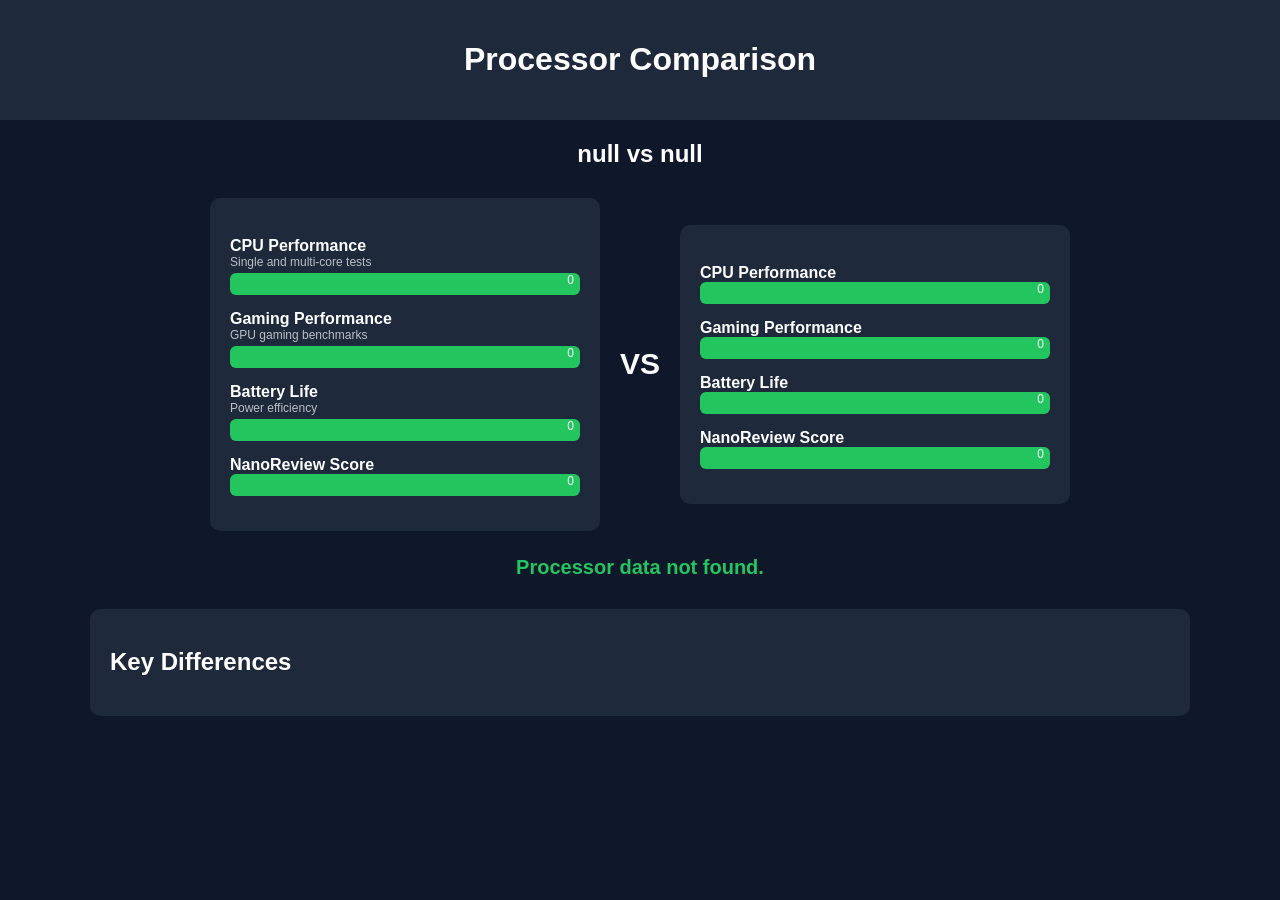
==== compare.html @ 0b1730c9 "Add files via upload" ====
<!DOCTYPE html>
<html lang="en">
<head>
<meta charset="UTF-8">
<title>Processor Comparison</title>

<style>
body{
font-family:Arial;
background:#0f172a;
color:white;
margin:0;
}

header{
text-align:center;
padding:20px;
background:#1e293b;
}

.container{
width:90%;
max-width:1100px;
margin:auto;
text-align:center;
}

.comparison-box{
display:flex;
justify-content:center;
align-items:center;
gap:20px;
margin-top:30px;
flex-wrap:wrap;
}

.card{
background:#1e293b;
padding:20px;
border-radius:10px;
width:350px;
}

.stat{
margin:15px 0;
text-align:left;
}

.stat-title{
font-weight:bold;
}

.stat-desc{
font-size:12px;
opacity:.7;
margin-bottom:4px;
}

.score-bar{
background:#334155;
height:22px;
border-radius:6px;
overflow:hidden;
}

.score-fill{
background:#22c55e;
height:100%;
text-align:right;
padding-right:6px;
font-size:12px;
}

.vs{
font-size:30px;
font-weight:bold;
}

#winner{
margin-top:25px;
font-size:20px;
font-weight:bold;
color:#22c55e;
}

.key-differences{
margin-top:30px;
text-align:left;
background:#1e293b;
padding:20px;
border-radius:10px;
}
</style>
</head>

<body>

<header>
<h1>Processor Comparison</h1>
</header>

<div class="container">

<h2 id="title">Processor A vs Processor B</h2>

<div class="comparison-box">

<div class="card">
<h3 id="name1">Processor 1</h3>

<div class="stat">
<div class="stat-title">CPU Performance</div>
<div class="stat-desc">Single and multi-core tests</div>
<div class="score-bar"><div class="score-fill" id="cpu1">0</div></div>
</div>

<div class="stat">
<div class="stat-title">Gaming Performance</div>
<div class="stat-desc">GPU gaming benchmarks</div>
<div class="score-bar"><div class="score-fill" id="gpu1">0</div></div>
</div>

<div class="stat">
<div class="stat-title">Battery Life</div>
<div class="stat-desc">Power efficiency</div>
<div class="score-bar"><div class="score-fill" id="battery1">0</div></div>
</div>

<div class="stat">
<div class="stat-title">NanoReview Score</div>
<div class="score-bar"><div class="score-fill" id="nano1">0</div></div>
</div>

</div>

<div class="vs">VS</div>

<div class="card">

<h3 id="name2">Processor 2</h3>

<div class="stat">
<div class="stat-title">CPU Performance</div>
<div class="score-bar"><div class="score-fill" id="cpu2">0</div></div>
</div>

<div class="stat">
<div class="stat-title">Gaming Performance</div>
<div class="score-bar"><div class="score-fill" id="gpu2">0</div></div>
</div>

<div class="stat">
<div class="stat-title">Battery Life</div>
<div class="score-bar"><div class="score-fill" id="battery2">0</div></div>
</div>

<div class="stat">
<div class="stat-title">NanoReview Score</div>
<div class="score-bar"><div class="score-fill" id="nano2">0</div></div>
</div>

</div>

</div>

<div id="winner"></div>

<div class="key-differences">
<h2>Key Differences</h2>
<ul id="prosList"></ul>
</div>

</div>

<script>

// Processor database
const processors = {

"Snapdragon 8 Gen 4 (Elite)":{cpu:99,gpu:99,battery:93,nanoScore:99,pros:["Next gen flagship","Extreme gaming power","AI optimized"]},
"Snapdragon 8 Gen 3":{cpu:97,gpu:98,battery:91,nanoScore:97,pros:["Flagship performance","Excellent gaming","Efficient design"]},
"Snapdragon 8 Gen 2":{cpu:95,gpu:96,battery:90,nanoScore:95,pros:["Great gaming","Stable thermals"]},
"Snapdragon 8 Gen 1":{cpu:92,gpu:93,battery:85,nanoScore:91,pros:["Powerful GPU","Good flagship performance"]},
"Snapdragon 888 Plus":{cpu:91,gpu:92,battery:84,nanoScore:90,pros:["Strong gaming","High clock speeds"]},
"Snapdragon 888":{cpu:90,gpu:91,battery:83,nanoScore:89,pros:["Flagship CPU","Good camera ISP"]},
"Snapdragon 870":{cpu:89,gpu:88,battery:88,nanoScore:88,pros:["Very stable","Good thermals"]},
"Snapdragon 865 Plus":{cpu:88,gpu:87,battery:86,nanoScore:87,pros:["Great gaming","Reliable performance"]},
"Snapdragon 865":{cpu:87,gpu:86,battery:87,nanoScore:86,pros:["Efficient flagship","Good modem"]},
"Snapdragon 855 Plus":{cpu:84,gpu:85,battery:84,nanoScore:84,pros:["Strong gaming","Good optimization"]},
"Snapdragon 855":{cpu:83,gpu:84,battery:83,nanoScore:83,pros:["Balanced flagship chip"]},
"Snapdragon 845":{cpu:80,gpu:81,battery:82,nanoScore:80,pros:["Smooth performance"]},
"Snapdragon 835":{cpu:76,gpu:75,battery:80,nanoScore:75,pros:["Efficient older flagship"]},
"Snapdragon 821":{cpu:72,gpu:70,battery:75,nanoScore:70,pros:["Improved 820"]},
"Snapdragon 820":{cpu:70,gpu:68,battery:74,nanoScore:68,pros:["First Kryo CPU"]},

/* Snapdragon Midrange */

"Snapdragon 7+ Gen 3":{cpu:92,gpu:92,battery:91,nanoScore:92,pros:["Near flagship performance","Great gaming"]},
"Snapdragon 7 Gen 3":{cpu:89,gpu:88,battery:90,nanoScore:88,pros:["Efficient midrange","Good AI"]},
"Snapdragon 7 Gen 1":{cpu:86,gpu:85,battery:87,nanoScore:85,pros:["Good camera support"]},
"Snapdragon 780G":{cpu:87,gpu:86,battery:88,nanoScore:86,pros:["Flagship like efficiency"]},
"Snapdragon 778G":{cpu:85,gpu:84,battery:88,nanoScore:84,pros:["Great balance"]},
"Snapdragon 768G":{cpu:82,gpu:81,battery:86,nanoScore:81,pros:["Good gaming midrange"]},
"Snapdragon 765G":{cpu:80,gpu:79,battery:87,nanoScore:79,pros:["Integrated 5G"]},
"Snapdragon 750G":{cpu:79,gpu:78,battery:86,nanoScore:78,pros:["Affordable 5G"]},
"Snapdragon 732G":{cpu:78,gpu:77,battery:85,nanoScore:77,pros:["Stable gaming"]},
"Snapdragon 730G":{cpu:77,gpu:76,battery:85,nanoScore:76,pros:["Good GPU"]},
"Snapdragon 720G":{cpu:75,gpu:74,battery:86,nanoScore:74,pros:["Efficient gaming chip"]},
"Snapdragon 710":{cpu:73,gpu:72,battery:84,nanoScore:72,pros:["First AI midrange"]},
"Snapdragon 695":{cpu:72,gpu:70,battery:88,nanoScore:70,pros:["Very efficient"]},
"Snapdragon 690":{cpu:71,gpu:69,battery:87,nanoScore:69,pros:["Budget 5G"]},
"Snapdragon 680":{cpu:68,gpu:65,battery:89,nanoScore:66,pros:["Very power efficient"]},

/* Snapdragon Budget */

"Snapdragon 675":{cpu:70,gpu:68,battery:83,nanoScore:68,pros:["Good CPU cores"]},
"Snapdragon 670":{cpu:69,gpu:67,battery:83,nanoScore:67,pros:["Efficient design"]},
"Snapdragon 665":{cpu:66,gpu:65,battery:85,nanoScore:65,pros:["Long battery life"]},
"Snapdragon 660":{cpu:65,gpu:64,battery:83,nanoScore:64,pros:["Popular budget chip"]},
"Snapdragon 650":{cpu:63,gpu:62,battery:80,nanoScore:62,pros:["Good CPU performance"]},
"Snapdragon 636":{cpu:61,gpu:60,battery:82,nanoScore:60,pros:["Stable performance"]},
"Snapdragon 632":{cpu:59,gpu:58,battery:81,nanoScore:58,pros:["Budget efficiency"]},
"Snapdragon 630":{cpu:57,gpu:56,battery:80,nanoScore:56,pros:["Power efficient"]},
"Snapdragon 625":{cpu:55,gpu:54,battery:85,nanoScore:54,pros:["Legendary battery life"]},
"Snapdragon 617":{cpu:52,gpu:50,battery:80,nanoScore:50,pros:["Entry level SoC"]},

/* Apple */

"Apple A18 Pro":{cpu:100,gpu:100,battery:95,nanoScore:100,pros:["Best mobile CPU","Console level GPU"]},
"Apple A17 Pro":{cpu:98,gpu:98,battery:93,nanoScore:98,pros:["Console level gaming","Industry leading CPU"]},
"Apple A16 Bionic":{cpu:96,gpu:95,battery:92,nanoScore:96,pros:["Excellent efficiency"]},
"Apple A15 Bionic":{cpu:94,gpu:93,battery:92,nanoScore:94,pros:["Very powerful GPU"]},
"Apple A14 Bionic":{cpu:92,gpu:90,battery:91,nanoScore:91,pros:["First 5nm chip"]},
"Apple A13 Bionic":{cpu:90,gpu:88,battery:90,nanoScore:89,pros:["Excellent efficiency"]},
"Apple A12 Bionic":{cpu:88,gpu:86,battery:88,nanoScore:87,pros:["Strong neural engine"]},
"Apple A11 Bionic":{cpu:85,gpu:83,battery:86,nanoScore:84,pros:["First neural engine"]},
"Apple A10 Fusion":{cpu:80,gpu:78,battery:84,nanoScore:78,pros:["Good efficiency"]},
"Apple A9":{cpu:75,gpu:73,battery:82,nanoScore:73,pros:["Solid performance"]},
"Apple A8":{cpu:70,gpu:68,battery:80,nanoScore:68,pros:["Reliable chip"]},

/* MediaTek Dimensity */

"Dimensity 9400":{cpu:99,gpu:99,battery:94,nanoScore:99,pros:["Extreme flagship power"]},
"Dimensity 9300":{cpu:96,gpu:96,battery:91,nanoScore:96,pros:["Powerful CPU cluster"]},
"Dimensity 9200+":{cpu:95,gpu:95,battery:90,nanoScore:95,pros:["Strong GPU"]},
"Dimensity 9200":{cpu:94,gpu:94,battery:90,nanoScore:94,pros:["Great gaming"]},
"Dimensity 9000+":{cpu:93,gpu:93,battery:90,nanoScore:93,pros:["Flagship class"]},
"Dimensity 9000":{cpu:92,gpu:92,battery:90,nanoScore:92,pros:["Efficient flagship"]},
"Dimensity 8200":{cpu:90,gpu:90,battery:91,nanoScore:90,pros:["Excellent midrange gaming"]},
"Dimensity 8100":{cpu:89,gpu:89,battery:92,nanoScore:89,pros:["Great efficiency"]},
"Dimensity 8000":{cpu:88,gpu:88,battery:91,nanoScore:88,pros:["Good performance"]},
"Dimensity 7050":{cpu:84,gpu:82,battery:90,nanoScore:83,pros:["Efficient midrange"]},
"Dimensity 7020":{cpu:82,gpu:80,battery:89,nanoScore:81,pros:["Good battery life"]},
"Dimensity 6080":{cpu:78,gpu:75,battery:88,nanoScore:76,pros:["Budget 5G"]},
"Dimensity 6020":{cpu:76,gpu:74,battery:88,nanoScore:75,pros:["Affordable 5G"]},
"Dimensity 1300":{cpu:88,gpu:87,battery:89,nanoScore:87,pros:["Strong gaming"]},
"Dimensity 1200":{cpu:87,gpu:86,battery:88,nanoScore:86,pros:["Flagship killer"]},
"Dimensity 1100":{cpu:86,gpu:85,battery:88,nanoScore:85,pros:["Good performance"]},
"Dimensity 1000+":{cpu:84,gpu:84,battery:86,nanoScore:84,pros:["Early flagship chip"]},

/* Helio */

"Helio G99":{cpu:80,gpu:78,battery:90,nanoScore:79,pros:["Very efficient gaming chip"]},
"Helio G96":{cpu:78,gpu:76,battery:86,nanoScore:76,pros:["Budget gaming"]},
"Helio G95":{cpu:77,gpu:75,battery:85,nanoScore:75,pros:["Good GPU"]},
"Helio G90T":{cpu:76,gpu:74,battery:84,nanoScore:74,pros:["Popular gaming chip"]},
"Helio G88":{cpu:74,gpu:72,battery:88,nanoScore:72,pros:["Efficient"]},
"Helio G85":{cpu:73,gpu:71,battery:87,nanoScore:71,pros:["Stable gaming"]},
"Helio G80":{cpu:71,gpu:69,battery:87,nanoScore:69,pros:["Good battery life"]},
"Helio G70":{cpu:69,gpu:67,battery:86,nanoScore:67,pros:["Entry gaming"]},

/* Exynos */

"Exynos 2500":{cpu:97,gpu:97,battery:92,nanoScore:97,pros:["Next gen Samsung flagship"]},
"Exynos 2400":{cpu:95,gpu:95,battery:90,nanoScore:95,pros:["AMD GPU"]},
"Exynos 2200":{cpu:92,gpu:91,battery:87,nanoScore:91,pros:["RDNA2 GPU"]},
"Exynos 2100":{cpu:90,gpu:88,battery:85,nanoScore:88,pros:["Improved thermals"]},
"Exynos 1380":{cpu:86,gpu:84,battery:89,nanoScore:85,pros:["Great midrange chip"]},
"Exynos 1330":{cpu:82,gpu:80,battery:88,nanoScore:81,pros:["Efficient 5G"]},
"Exynos 1280":{cpu:83,gpu:81,battery:88,nanoScore:82,pros:["Balanced chip"]},
"Exynos 1080":{cpu:88,gpu:87,battery:88,nanoScore:87,pros:["Strong midrange"]},
"Exynos 990":{cpu:85,gpu:83,battery:82,nanoScore:83,pros:["Flagship chip"]},
"Exynos 9825":{cpu:83,gpu:81,battery:83,nanoScore:81,pros:["Good flagship"]},
"Exynos 9810":{cpu:80,gpu:78,battery:82,nanoScore:78,pros:["Strong CPU"]},
"Exynos 8895":{cpu:76,gpu:74,battery:80,nanoScore:74,pros:["Efficient"]},
"Exynos 8890":{cpu:73,gpu:71,battery:78,nanoScore:71,pros:["Good performance"]},
"Exynos 7420":{cpu:70,gpu:68,battery:77,nanoScore:68,pros:["First 14nm chip"]},
"Exynos 5433":{cpu:65,gpu:63,battery:75,nanoScore:63,pros:["Early flagship"]},

/* Google Tensor */

"Tensor G4":{cpu:94,gpu:92,battery:90,nanoScore:92,pros:["AI focused flagship"]},
"Tensor G3":{cpu:90,gpu:89,battery:89,nanoScore:90,pros:["Great AI processing"]},
"Tensor G2":{cpu:88,gpu:87,battery:88,nanoScore:88,pros:["Good camera AI"]},
"Tensor (Gen 1)":{cpu:86,gpu:85,battery:86,nanoScore:86,pros:["First Google AI chip"]}

};


// Get processors from URL
const params = new URLSearchParams(window.location.search);
const p1 = params.get("proc1");
const p2 = params.get("proc2");

document.getElementById("title").innerText=`${p1} vs ${p2}`;
document.getElementById("name1").innerText=p1;
document.getElementById("name2").innerText=p2;


// Update score bar
function updateBar(id,value){
const bar=document.getElementById(id);
bar.style.width=value+"%";
bar.innerText=value;
}


// Processor 1
if(processors[p1]){
updateBar("cpu1",processors[p1].cpu);
updateBar("gpu1",processors[p1].gpu);
updateBar("battery1",processors[p1].battery);
updateBar("nano1",processors[p1].nanoScore);
}

// Processor 2
if(processors[p2]){
updateBar("cpu2",processors[p2].cpu);
updateBar("gpu2",processors[p2].gpu);
updateBar("battery2",processors[p2].battery);
updateBar("nano2",processors[p2].nanoScore);
}


// Winner
let winner="";
if(processors[p1] && processors[p2]){

if(processors[p1].nanoScore>processors[p2].nanoScore){
winner="🏆 "+p1+" is more powerful!";
}
else if(processors[p1].nanoScore<processors[p2].nanoScore){
winner="🏆 "+p2+" is more powerful!";
}
else{
winner="⚖️ Both processors have equal performance";
}

}else{
winner="Processor data not found.";
}

document.getElementById("winner").innerText=winner;


// Show pros
const prosList=document.getElementById("prosList");
prosList.innerHTML="";

if(processors[p1]){
processors[p1].pros.forEach(p=>{
let li=document.createElement("li");
li.textContent=p;
prosList.appendChild(li);
});
}

</script>

</body>
</html>
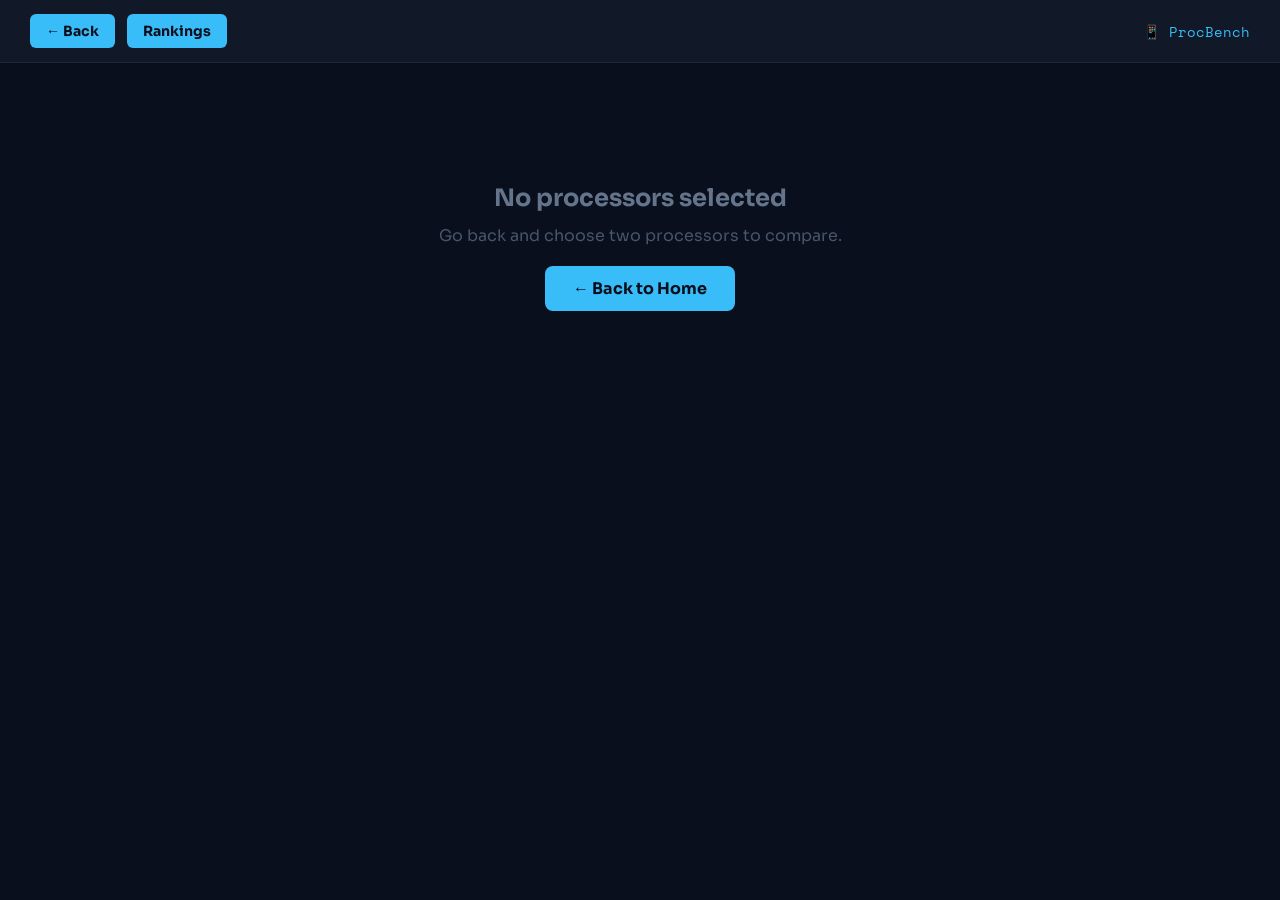
==== commit 46aac398: "Update compare.html" ====
--- a/compare.html
+++ b/compare.html
@@ -2,370 +2,246 @@
 <html lang="en">
 <head>
 <meta charset="UTF-8">
-<title>Processor Comparison</title>
-
+<meta name="viewport" content="width=device-width, initial-scale=1.0">
+<title>Processor Comparison — ProcBench</title>
 <style>
-body{
-font-family:Arial;
-background:#0f172a;
-color:white;
-margin:0;
-}
-
-header{
-text-align:center;
-padding:20px;
-background:#1e293b;
-}
-
-.container{
-width:90%;
-max-width:1100px;
-margin:auto;
-text-align:center;
-}
-
-.comparison-box{
-display:flex;
-justify-content:center;
-align-items:center;
-gap:20px;
-margin-top:30px;
-flex-wrap:wrap;
-}
-
-.card{
-background:#1e293b;
-padding:20px;
-border-radius:10px;
-width:350px;
-}
-
-.stat{
-margin:15px 0;
-text-align:left;
-}
-
-.stat-title{
-font-weight:bold;
-}
-
-.stat-desc{
-font-size:12px;
-opacity:.7;
-margin-bottom:4px;
-}
-
-.score-bar{
-background:#334155;
-height:22px;
-border-radius:6px;
-overflow:hidden;
-}
-
-.score-fill{
-background:#22c55e;
-height:100%;
-text-align:right;
-padding-right:6px;
-font-size:12px;
-}
-
-.vs{
-font-size:30px;
-font-weight:bold;
-}
-
-#winner{
-margin-top:25px;
-font-size:20px;
-font-weight:bold;
-color:#22c55e;
-}
-
-.key-differences{
-margin-top:30px;
-text-align:left;
-background:#1e293b;
-padding:20px;
-border-radius:10px;
-}
+@import url('https://fonts.googleapis.com/css2?family=Space+Mono:wght@400;700&family=Sora:wght@400;600;700&display=swap');
+*{margin:0;padding:0;box-sizing:border-box;}
+body{font-family:'Sora',sans-serif;background:#0a0f1e;color:#e2e8f0;min-height:100vh;}
+
+.top-nav{display:flex;justify-content:space-between;align-items:center;padding:14px 30px;background:#111827;border-bottom:1px solid #1e293b;}
+.nav-buttons{display:flex;gap:12px;}
+.nav-btn{text-decoration:none;padding:8px 16px;border-radius:6px;background:#38bdf8;color:#0a0f1e;font-weight:700;font-size:14px;transition:.2s;}
+.nav-btn:hover{background:#0ea5e9;}
+.logo{font-family:'Space Mono',monospace;color:#38bdf8;font-size:14px;}
+
+.container{width:90%;max-width:1100px;margin:0 auto;padding:40px 0 60px;}
+h1{font-family:'Space Mono',monospace;text-align:center;font-size:clamp(20px,3.5vw,32px);color:#38bdf8;margin-bottom:6px;}
+.subtitle{text-align:center;color:#94a3b8;font-size:14px;margin-bottom:40px;}
+
+/* Cards layout */
+.comparison-grid{display:grid;grid-template-columns:1fr auto 1fr;gap:24px;align-items:start;margin-bottom:30px;}
+@media(max-width:700px){.comparison-grid{grid-template-columns:1fr;}}
+
+.chip-card{background:#111827;border-radius:14px;padding:28px;border:1px solid #1e293b;transition:.3s;}
+.chip-card.winner-card{border-color:#38bdf8;box-shadow:0 0 24px rgba(56,189,248,.15);}
+
+.card-name{
+  font-family:'Space Mono',monospace;
+  font-size:clamp(14px,2vw,18px);
+  font-weight:700;
+  margin-bottom:6px;
+  color:#f1f5f9;
+  word-break:break-word;
+}
+.card-company{font-size:12px;color:#64748b;margin-bottom:20px;}
+
+/* Stat rows */
+.stat{margin-bottom:18px;}
+.stat-header{display:flex;justify-content:space-between;align-items:center;margin-bottom:6px;}
+.stat-label{font-size:12px;font-weight:600;color:#94a3b8;letter-spacing:.06em;text-transform:uppercase;}
+.stat-value{font-family:'Space Mono',monospace;font-size:14px;font-weight:700;color:#f1f5f9;}
+.stat-value.best{color:#38bdf8;}
+
+.score-bar{background:#1e293b;height:10px;border-radius:5px;overflow:hidden;}
+.score-fill{height:100%;border-radius:5px;transition:width .6s ease;background:#38bdf8;}
+
+/* VS divider */
+.vs-divider{
+  display:flex;
+  align-items:center;
+  justify-content:center;
+  font-family:'Space Mono',monospace;
+  font-size:22px;
+  font-weight:700;
+  color:#334155;
+  padding-top:80px;
+}
+@media(max-width:700px){.vs-divider{padding-top:0;}}
+
+/* Winner banner */
+.winner-banner{
+  text-align:center;
+  padding:20px;
+  border-radius:12px;
+  font-family:'Space Mono',monospace;
+  font-size:18px;
+  font-weight:700;
+  margin-bottom:30px;
+  background:#0f2744;
+  border:1px solid #1e3a5f;
+  color:#38bdf8;
+}
+.winner-banner.tie{background:#1a1a0f;border-color:#3d3522;color:#fbbf24;}
+.winner-banner.error{background:#1a0f0f;border-color:#3d2222;color:#f87171;}
+
+/* Pros section */
+.pros-section{background:#111827;border-radius:14px;padding:28px;border:1px solid #1e293b;margin-bottom:30px;}
+.pros-section h2{font-family:'Space Mono',monospace;font-size:16px;color:#38bdf8;margin-bottom:20px;}
+.pros-grid{display:grid;grid-template-columns:1fr 1fr;gap:20px;}
+@media(max-width:600px){.pros-grid{grid-template-columns:1fr;}}
+.pros-col h3{font-size:13px;font-weight:700;color:#94a3b8;text-transform:uppercase;letter-spacing:.06em;margin-bottom:12px;}
+.pro-item{display:flex;align-items:flex-start;gap:8px;margin-bottom:8px;font-size:14px;}
+.pro-dot{width:6px;height:6px;border-radius:50%;background:#38bdf8;flex-shrink:0;margin-top:5px;}
+
+/* Specs grid */
+.specs-section{background:#111827;border-radius:14px;padding:28px;border:1px solid #1e293b;}
+.specs-section h2{font-family:'Space Mono',monospace;font-size:16px;color:#38bdf8;margin-bottom:20px;}
+.spec-row{display:flex;align-items:center;padding:10px 0;border-bottom:1px solid #1e293b;font-size:14px;}
+.spec-row:last-child{border-bottom:none;}
+.spec-label{flex:1;color:#64748b;font-weight:600;}
+.spec-val1,.spec-val2{width:160px;text-align:center;font-family:'Space Mono',monospace;font-size:13px;}
+.spec-val1.best,.spec-val2.best{color:#38bdf8;font-weight:700;}
+
+/* Not found */
+.not-found{text-align:center;padding:80px 20px;color:#475569;}
+.not-found h2{color:#64748b;margin-bottom:12px;}
+.back-link{display:inline-block;margin-top:20px;padding:12px 28px;background:#38bdf8;color:#0a0f1e;border-radius:8px;text-decoration:none;font-weight:700;}
 </style>
 </head>
-
 <body>
 
-<header>
-<h1>Processor Comparison</h1>
-</header>
+<nav class="top-nav">
+  <div class="nav-buttons">
+    <a href="index.html" class="nav-btn">← Back</a>
+    <a href="ranks.html" class="nav-btn">Rankings</a>
+  </div>
+  <span class="logo">📱 ProcBench</span>
+</nav>
 
 <div class="container">
 
-<h2 id="title">Processor A vs Processor B</h2>
-
-<div class="comparison-box">
-
-<div class="card">
-<h3 id="name1">Processor 1</h3>
-
-<div class="stat">
-<div class="stat-title">CPU Performance</div>
-<div class="stat-desc">Single and multi-core tests</div>
-<div class="score-bar"><div class="score-fill" id="cpu1">0</div></div>
+  <div id="main-content"></div>
+
 </div>
 
-<div class="stat">
-<div class="stat-title">Gaming Performance</div>
-<div class="stat-desc">GPU gaming benchmarks</div>
-<div class="score-bar"><div class="score-fill" id="gpu1">0</div></div>
-</div>
-
-<div class="stat">
-<div class="stat-title">Battery Life</div>
-<div class="stat-desc">Power efficiency</div>
-<div class="score-bar"><div class="score-fill" id="battery1">0</div></div>
-</div>
-
-<div class="stat">
-<div class="stat-title">NanoReview Score</div>
-<div class="score-bar"><div class="score-fill" id="nano1">0</div></div>
-</div>
-
-</div>
-
-<div class="vs">VS</div>
-
-<div class="card">
-
-<h3 id="name2">Processor 2</h3>
-
-<div class="stat">
-<div class="stat-title">CPU Performance</div>
-<div class="score-bar"><div class="score-fill" id="cpu2">0</div></div>
-</div>
-
-<div class="stat">
-<div class="stat-title">Gaming Performance</div>
-<div class="score-bar"><div class="score-fill" id="gpu2">0</div></div>
-</div>
-
-<div class="stat">
-<div class="stat-title">Battery Life</div>
-<div class="score-bar"><div class="score-fill" id="battery2">0</div></div>
-</div>
-
-<div class="stat">
-<div class="stat-title">NanoReview Score</div>
-<div class="score-bar"><div class="score-fill" id="nano2">0</div></div>
-</div>
-
-</div>
-
-</div>
-
-<div id="winner"></div>
-
-<div class="key-differences">
-<h2>Key Differences</h2>
-<ul id="prosList"></ul>
-</div>
-
-</div>
-
+<script src="db.js"></script>
 <script>
-
-// Processor database
-const processors = {
-
-"Snapdragon 8 Gen 4 (Elite)":{cpu:99,gpu:99,battery:93,nanoScore:99,pros:["Next gen flagship","Extreme gaming power","AI optimized"]},
-"Snapdragon 8 Gen 3":{cpu:97,gpu:98,battery:91,nanoScore:97,pros:["Flagship performance","Excellent gaming","Efficient design"]},
-"Snapdragon 8 Gen 2":{cpu:95,gpu:96,battery:90,nanoScore:95,pros:["Great gaming","Stable thermals"]},
-"Snapdragon 8 Gen 1":{cpu:92,gpu:93,battery:85,nanoScore:91,pros:["Powerful GPU","Good flagship performance"]},
-"Snapdragon 888 Plus":{cpu:91,gpu:92,battery:84,nanoScore:90,pros:["Strong gaming","High clock speeds"]},
-"Snapdragon 888":{cpu:90,gpu:91,battery:83,nanoScore:89,pros:["Flagship CPU","Good camera ISP"]},
-"Snapdragon 870":{cpu:89,gpu:88,battery:88,nanoScore:88,pros:["Very stable","Good thermals"]},
-"Snapdragon 865 Plus":{cpu:88,gpu:87,battery:86,nanoScore:87,pros:["Great gaming","Reliable performance"]},
-"Snapdragon 865":{cpu:87,gpu:86,battery:87,nanoScore:86,pros:["Efficient flagship","Good modem"]},
-"Snapdragon 855 Plus":{cpu:84,gpu:85,battery:84,nanoScore:84,pros:["Strong gaming","Good optimization"]},
-"Snapdragon 855":{cpu:83,gpu:84,battery:83,nanoScore:83,pros:["Balanced flagship chip"]},
-"Snapdragon 845":{cpu:80,gpu:81,battery:82,nanoScore:80,pros:["Smooth performance"]},
-"Snapdragon 835":{cpu:76,gpu:75,battery:80,nanoScore:75,pros:["Efficient older flagship"]},
-"Snapdragon 821":{cpu:72,gpu:70,battery:75,nanoScore:70,pros:["Improved 820"]},
-"Snapdragon 820":{cpu:70,gpu:68,battery:74,nanoScore:68,pros:["First Kryo CPU"]},
-
-/* Snapdragon Midrange */
-
-"Snapdragon 7+ Gen 3":{cpu:92,gpu:92,battery:91,nanoScore:92,pros:["Near flagship performance","Great gaming"]},
-"Snapdragon 7 Gen 3":{cpu:89,gpu:88,battery:90,nanoScore:88,pros:["Efficient midrange","Good AI"]},
-"Snapdragon 7 Gen 1":{cpu:86,gpu:85,battery:87,nanoScore:85,pros:["Good camera support"]},
-"Snapdragon 780G":{cpu:87,gpu:86,battery:88,nanoScore:86,pros:["Flagship like efficiency"]},
-"Snapdragon 778G":{cpu:85,gpu:84,battery:88,nanoScore:84,pros:["Great balance"]},
-"Snapdragon 768G":{cpu:82,gpu:81,battery:86,nanoScore:81,pros:["Good gaming midrange"]},
-"Snapdragon 765G":{cpu:80,gpu:79,battery:87,nanoScore:79,pros:["Integrated 5G"]},
-"Snapdragon 750G":{cpu:79,gpu:78,battery:86,nanoScore:78,pros:["Affordable 5G"]},
-"Snapdragon 732G":{cpu:78,gpu:77,battery:85,nanoScore:77,pros:["Stable gaming"]},
-"Snapdragon 730G":{cpu:77,gpu:76,battery:85,nanoScore:76,pros:["Good GPU"]},
-"Snapdragon 720G":{cpu:75,gpu:74,battery:86,nanoScore:74,pros:["Efficient gaming chip"]},
-"Snapdragon 710":{cpu:73,gpu:72,battery:84,nanoScore:72,pros:["First AI midrange"]},
-"Snapdragon 695":{cpu:72,gpu:70,battery:88,nanoScore:70,pros:["Very efficient"]},
-"Snapdragon 690":{cpu:71,gpu:69,battery:87,nanoScore:69,pros:["Budget 5G"]},
-"Snapdragon 680":{cpu:68,gpu:65,battery:89,nanoScore:66,pros:["Very power efficient"]},
-
-/* Snapdragon Budget */
-
-"Snapdragon 675":{cpu:70,gpu:68,battery:83,nanoScore:68,pros:["Good CPU cores"]},
-"Snapdragon 670":{cpu:69,gpu:67,battery:83,nanoScore:67,pros:["Efficient design"]},
-"Snapdragon 665":{cpu:66,gpu:65,battery:85,nanoScore:65,pros:["Long battery life"]},
-"Snapdragon 660":{cpu:65,gpu:64,battery:83,nanoScore:64,pros:["Popular budget chip"]},
-"Snapdragon 650":{cpu:63,gpu:62,battery:80,nanoScore:62,pros:["Good CPU performance"]},
-"Snapdragon 636":{cpu:61,gpu:60,battery:82,nanoScore:60,pros:["Stable performance"]},
-"Snapdragon 632":{cpu:59,gpu:58,battery:81,nanoScore:58,pros:["Budget efficiency"]},
-"Snapdragon 630":{cpu:57,gpu:56,battery:80,nanoScore:56,pros:["Power efficient"]},
-"Snapdragon 625":{cpu:55,gpu:54,battery:85,nanoScore:54,pros:["Legendary battery life"]},
-"Snapdragon 617":{cpu:52,gpu:50,battery:80,nanoScore:50,pros:["Entry level SoC"]},
-
-/* Apple */
-
-"Apple A18 Pro":{cpu:100,gpu:100,battery:95,nanoScore:100,pros:["Best mobile CPU","Console level GPU"]},
-"Apple A17 Pro":{cpu:98,gpu:98,battery:93,nanoScore:98,pros:["Console level gaming","Industry leading CPU"]},
-"Apple A16 Bionic":{cpu:96,gpu:95,battery:92,nanoScore:96,pros:["Excellent efficiency"]},
-"Apple A15 Bionic":{cpu:94,gpu:93,battery:92,nanoScore:94,pros:["Very powerful GPU"]},
-"Apple A14 Bionic":{cpu:92,gpu:90,battery:91,nanoScore:91,pros:["First 5nm chip"]},
-"Apple A13 Bionic":{cpu:90,gpu:88,battery:90,nanoScore:89,pros:["Excellent efficiency"]},
-"Apple A12 Bionic":{cpu:88,gpu:86,battery:88,nanoScore:87,pros:["Strong neural engine"]},
-"Apple A11 Bionic":{cpu:85,gpu:83,battery:86,nanoScore:84,pros:["First neural engine"]},
-"Apple A10 Fusion":{cpu:80,gpu:78,battery:84,nanoScore:78,pros:["Good efficiency"]},
-"Apple A9":{cpu:75,gpu:73,battery:82,nanoScore:73,pros:["Solid performance"]},
-"Apple A8":{cpu:70,gpu:68,battery:80,nanoScore:68,pros:["Reliable chip"]},
-
-/* MediaTek Dimensity */
-
-"Dimensity 9400":{cpu:99,gpu:99,battery:94,nanoScore:99,pros:["Extreme flagship power"]},
-"Dimensity 9300":{cpu:96,gpu:96,battery:91,nanoScore:96,pros:["Powerful CPU cluster"]},
-"Dimensity 9200+":{cpu:95,gpu:95,battery:90,nanoScore:95,pros:["Strong GPU"]},
-"Dimensity 9200":{cpu:94,gpu:94,battery:90,nanoScore:94,pros:["Great gaming"]},
-"Dimensity 9000+":{cpu:93,gpu:93,battery:90,nanoScore:93,pros:["Flagship class"]},
-"Dimensity 9000":{cpu:92,gpu:92,battery:90,nanoScore:92,pros:["Efficient flagship"]},
-"Dimensity 8200":{cpu:90,gpu:90,battery:91,nanoScore:90,pros:["Excellent midrange gaming"]},
-"Dimensity 8100":{cpu:89,gpu:89,battery:92,nanoScore:89,pros:["Great efficiency"]},
-"Dimensity 8000":{cpu:88,gpu:88,battery:91,nanoScore:88,pros:["Good performance"]},
-"Dimensity 7050":{cpu:84,gpu:82,battery:90,nanoScore:83,pros:["Efficient midrange"]},
-"Dimensity 7020":{cpu:82,gpu:80,battery:89,nanoScore:81,pros:["Good battery life"]},
-"Dimensity 6080":{cpu:78,gpu:75,battery:88,nanoScore:76,pros:["Budget 5G"]},
-"Dimensity 6020":{cpu:76,gpu:74,battery:88,nanoScore:75,pros:["Affordable 5G"]},
-"Dimensity 1300":{cpu:88,gpu:87,battery:89,nanoScore:87,pros:["Strong gaming"]},
-"Dimensity 1200":{cpu:87,gpu:86,battery:88,nanoScore:86,pros:["Flagship killer"]},
-"Dimensity 1100":{cpu:86,gpu:85,battery:88,nanoScore:85,pros:["Good performance"]},
-"Dimensity 1000+":{cpu:84,gpu:84,battery:86,nanoScore:84,pros:["Early flagship chip"]},
-
-/* Helio */
-
-"Helio G99":{cpu:80,gpu:78,battery:90,nanoScore:79,pros:["Very efficient gaming chip"]},
-"Helio G96":{cpu:78,gpu:76,battery:86,nanoScore:76,pros:["Budget gaming"]},
-"Helio G95":{cpu:77,gpu:75,battery:85,nanoScore:75,pros:["Good GPU"]},
-"Helio G90T":{cpu:76,gpu:74,battery:84,nanoScore:74,pros:["Popular gaming chip"]},
-"Helio G88":{cpu:74,gpu:72,battery:88,nanoScore:72,pros:["Efficient"]},
-"Helio G85":{cpu:73,gpu:71,battery:87,nanoScore:71,pros:["Stable gaming"]},
-"Helio G80":{cpu:71,gpu:69,battery:87,nanoScore:69,pros:["Good battery life"]},
-"Helio G70":{cpu:69,gpu:67,battery:86,nanoScore:67,pros:["Entry gaming"]},
-
-/* Exynos */
-
-"Exynos 2500":{cpu:97,gpu:97,battery:92,nanoScore:97,pros:["Next gen Samsung flagship"]},
-"Exynos 2400":{cpu:95,gpu:95,battery:90,nanoScore:95,pros:["AMD GPU"]},
-"Exynos 2200":{cpu:92,gpu:91,battery:87,nanoScore:91,pros:["RDNA2 GPU"]},
-"Exynos 2100":{cpu:90,gpu:88,battery:85,nanoScore:88,pros:["Improved thermals"]},
-"Exynos 1380":{cpu:86,gpu:84,battery:89,nanoScore:85,pros:["Great midrange chip"]},
-"Exynos 1330":{cpu:82,gpu:80,battery:88,nanoScore:81,pros:["Efficient 5G"]},
-"Exynos 1280":{cpu:83,gpu:81,battery:88,nanoScore:82,pros:["Balanced chip"]},
-"Exynos 1080":{cpu:88,gpu:87,battery:88,nanoScore:87,pros:["Strong midrange"]},
-"Exynos 990":{cpu:85,gpu:83,battery:82,nanoScore:83,pros:["Flagship chip"]},
-"Exynos 9825":{cpu:83,gpu:81,battery:83,nanoScore:81,pros:["Good flagship"]},
-"Exynos 9810":{cpu:80,gpu:78,battery:82,nanoScore:78,pros:["Strong CPU"]},
-"Exynos 8895":{cpu:76,gpu:74,battery:80,nanoScore:74,pros:["Efficient"]},
-"Exynos 8890":{cpu:73,gpu:71,battery:78,nanoScore:71,pros:["Good performance"]},
-"Exynos 7420":{cpu:70,gpu:68,battery:77,nanoScore:68,pros:["First 14nm chip"]},
-"Exynos 5433":{cpu:65,gpu:63,battery:75,nanoScore:63,pros:["Early flagship"]},
-
-/* Google Tensor */
-
-"Tensor G4":{cpu:94,gpu:92,battery:90,nanoScore:92,pros:["AI focused flagship"]},
-"Tensor G3":{cpu:90,gpu:89,battery:89,nanoScore:90,pros:["Great AI processing"]},
-"Tensor G2":{cpu:88,gpu:87,battery:88,nanoScore:88,pros:["Good camera AI"]},
-"Tensor (Gen 1)":{cpu:86,gpu:85,battery:86,nanoScore:86,pros:["First Google AI chip"]}
-
-};
-
-
-// Get processors from URL
 const params = new URLSearchParams(window.location.search);
-const p1 = params.get("proc1");
-const p2 = params.get("proc2");
-
-document.getElementById("title").innerText=`${p1} vs ${p2}`;
-document.getElementById("name1").innerText=p1;
-document.getElementById("name2").innerText=p2;
-
-
-// Update score bar
-function updateBar(id,value){
-const bar=document.getElementById(id);
-bar.style.width=value+"%";
-bar.innerText=value;
-}
-
-
-// Processor 1
-if(processors[p1]){
-updateBar("cpu1",processors[p1].cpu);
-updateBar("gpu1",processors[p1].gpu);
-updateBar("battery1",processors[p1].battery);
-updateBar("nano1",processors[p1].nanoScore);
-}
-
-// Processor 2
-if(processors[p2]){
-updateBar("cpu2",processors[p2].cpu);
-updateBar("gpu2",processors[p2].gpu);
-updateBar("battery2",processors[p2].battery);
-updateBar("nano2",processors[p2].nanoScore);
-}
-
-
-// Winner
-let winner="";
-if(processors[p1] && processors[p2]){
-
-if(processors[p1].nanoScore>processors[p2].nanoScore){
-winner="🏆 "+p1+" is more powerful!";
-}
-else if(processors[p1].nanoScore<processors[p2].nanoScore){
-winner="🏆 "+p2+" is more powerful!";
-}
-else{
-winner="⚖️ Both processors have equal performance";
-}
-
-}else{
-winner="Processor data not found.";
-}
-
-document.getElementById("winner").innerText=winner;
-
-
-// Show pros
-const prosList=document.getElementById("prosList");
-prosList.innerHTML="";
-
-if(processors[p1]){
-processors[p1].pros.forEach(p=>{
-let li=document.createElement("li");
-li.textContent=p;
-prosList.appendChild(li);
-});
-}
-
+const p1name = params.get('proc1');
+const p2name = params.get('proc2');
+const p1 = processorMap[p1name];
+const p2 = processorMap[p2name];
+
+const main = document.getElementById('main-content');
+
+if(!p1name || !p2name){
+  main.innerHTML=`<div class="not-found"><h2>No processors selected</h2><p>Go back and choose two processors to compare.</p><a class="back-link" href="index.html">← Back to Home</a></div>`;
+} else if(!p1 || !p2){
+  const missing = !p1 ? p1name : p2name;
+  main.innerHTML=`<div class="not-found"><h2>"${missing}" not found</h2><p>This processor may not be in the database yet.</p><a class="back-link" href="index.html">← Back to Home</a></div>`;
+} else {
+  // Determine winners per category
+  const cats = ['cpu','gpu','battery','nanoScore'];
+  const best = {};
+  cats.forEach(c => {
+    if(p1[c] > p2[c]) best[c]='p1';
+    else if(p2[c] > p1[c]) best[c]='p2';
+    else best[c]='tie';
+  });
+
+  // Overall winner
+  let wins1=0, wins2=0;
+  cats.forEach(c=>{ if(best[c]==='p1') wins1++; else if(best[c]==='p2') wins2++; });
+  let winnerHTML='';
+  if(p1.nanoScore > p2.nanoScore){
+    winnerHTML=`<div class="winner-banner">🏆 ${p1name} wins overall!</div>`;
+  } else if(p2.nanoScore > p1.nanoScore){
+    winnerHTML=`<div class="winner-banner">🏆 ${p2name} wins overall!</div>`;
+  } else {
+    winnerHTML=`<div class="winner-banner tie">⚖️ It's a tie — equal NanoScore</div>`;
+  }
+
+  function bar(proc, cat, color){
+    const val = proc[cat];
+    const isBest = best[cat] === (proc===p1?'p1':'p2');
+    return `
+      <div class="stat">
+        <div class="stat-header">
+          <span class="stat-label">${{cpu:'CPU',gpu:'GPU',battery:'Battery',nanoScore:'NanoScore'}[cat]}</span>
+          <span class="stat-value${isBest?' best':''}">${val}</span>
+        </div>
+        <div class="score-bar"><div class="score-fill" style="width:${val}%;background:${isBest?'#38bdf8':'#334155'}"></div></div>
+      </div>`;
+  }
+
+  function prosHTML(name, pros){
+    return pros.map(p=>`<div class="pro-item"><div class="pro-dot"></div><span>${p}</span></div>`).join('');
+  }
+
+  function specRow(label, v1, v2){
+    const b1 = (typeof v1==='number'&&typeof v2==='number') ? (v1>v2?'best':'') : '';
+    const b2 = (typeof v1==='number'&&typeof v2==='number') ? (v2>v1?'best':'') : '';
+    return `<div class="spec-row">
+      <span class="spec-label">${label}</span>
+      <span class="spec-val1 ${b1}">${typeof v1==='number'?v1:v1}</span>
+      <span class="spec-val2 ${b2}">${typeof v2==='number'?v2:v2}</span>
+    </div>`;
+  }
+
+  const p1winner = p1.nanoScore >= p2.nanoScore;
+  const p2winner = p2.nanoScore >= p1.nanoScore;
+
+  main.innerHTML = `
+    <h1>${p1name} vs ${p2name}</h1>
+    <p class="subtitle">Side-by-side processor comparison</p>
+
+    <div class="comparison-grid">
+      <div class="chip-card${p1winner&&p1.nanoScore>p2.nanoScore?' winner-card':''}">
+        <div class="card-name">${p1name}</div>
+        <div class="card-company">${p1.company} · ${p1.process}</div>
+        ${bar(p1,'cpu','#60a5fa')}
+        ${bar(p1,'gpu','#a78bfa')}
+        ${bar(p1,'battery','#34d399')}
+        ${bar(p1,'nanoScore','#38bdf8')}
+      </div>
+
+      <div class="vs-divider">VS</div>
+
+      <div class="chip-card${p2winner&&p2.nanoScore>p1.nanoScore?' winner-card':''}">
+        <div class="card-name">${p2name}</div>
+        <div class="card-company">${p2.company} · ${p2.process}</div>
+        ${bar(p2,'cpu','#60a5fa')}
+        ${bar(p2,'gpu','#a78bfa')}
+        ${bar(p2,'battery','#34d399')}
+        ${bar(p2,'nanoScore','#38bdf8')}
+      </div>
+    </div>
+
+    ${winnerHTML}
+
+    <div class="pros-section">
+      <h2>Key Strengths</h2>
+      <div class="pros-grid">
+        <div>
+          <h3>${p1name}</h3>
+          ${prosHTML(p1name, p1.pros)}
+        </div>
+        <div>
+          <h3>${p2name}</h3>
+          ${prosHTML(p2name, p2.pros)}
+        </div>
+      </div>
+    </div>
+
+    <div class="specs-section">
+      <h2>Detailed Specs</h2>
+      <div class="spec-row" style="border-bottom:1px solid #1e293b;padding-bottom:10px;margin-bottom:4px;">
+        <span class="spec-label" style="color:#64748b">Specification</span>
+        <span class="spec-val1" style="font-weight:700;color:#94a3b8;font-family:'Sora',sans-serif;font-size:12px;">${p1name.length>20?p1name.substring(0,18)+'…':p1name}</span>
+        <span class="spec-val2" style="font-weight:700;color:#94a3b8;font-family:'Sora',sans-serif;font-size:12px;">${p2name.length>20?p2name.substring(0,18)+'…':p2name}</span>
+      </div>
+      ${specRow('Manufacturer', p1.company, p2.company)}
+      ${specRow('Process Node', p1.process, p2.process)}
+      ${specRow('CPU Score', p1.cpu, p2.cpu)}
+      ${specRow('GPU Score', p1.gpu, p2.gpu)}
+      ${specRow('Battery Score', p1.battery, p2.battery)}
+      ${specRow('NanoScore', p1.nanoScore, p2.nanoScore)}
+      ${specRow('AnTuTu (approx)', p1.antutu.toLocaleString(), p2.antutu.toLocaleString())}
+      ${specRow('Global Rank', '#'+rankedProcessors.find(r=>r.name===p1name)?.rank, '#'+rankedProcessors.find(r=>r.name===p2name)?.rank)}
+    </div>
+  `;
+}
 </script>
-
 </body>
-</html>+</html>
